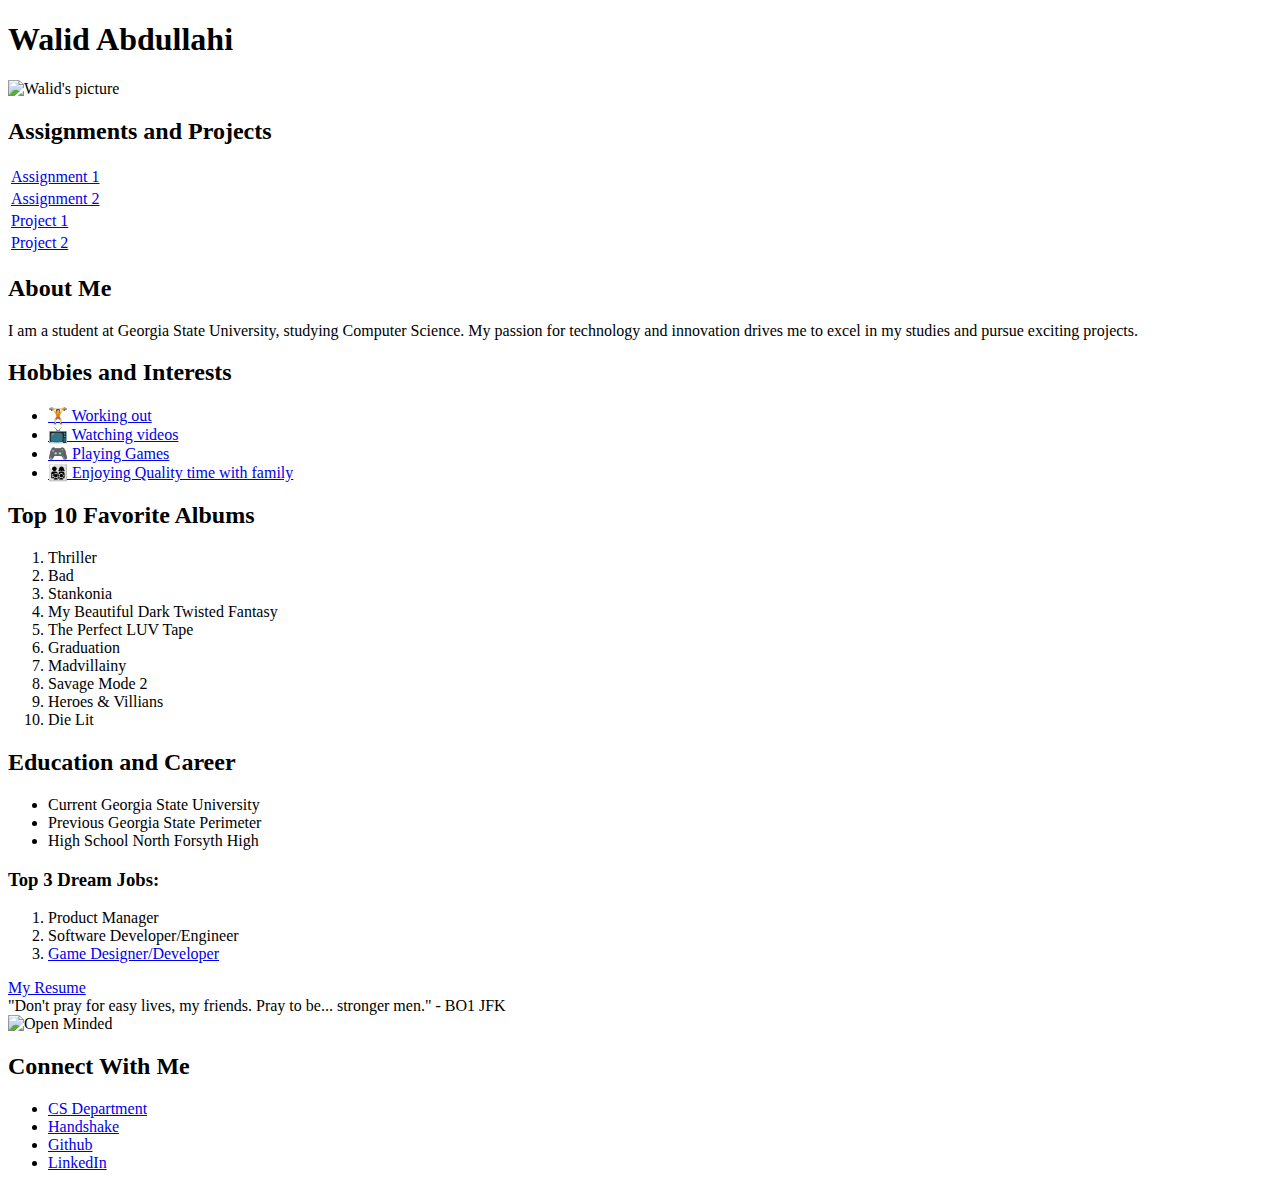
==== index.html @ ca88af23 "Add correct index.html from HW/1" ====
<!DOCTYPE html>
<html lang="en">
<head>
    <meta charset="UTF-8">
    <meta name="viewport" content="width=device-width, initial-scale=1.0">
    <title>Walid Abdullahi - Personal Website</title>
    <link rel="stylesheet" href="style.css">
</head>
<body>
    <header>
        <h1 id="walid-abdullahi" class="animated-text">Walid Abdullahi</h1>
        <img src="image_6487327.jpg" alt="Walid's picture" class="headshot">
    </header>

    <nav>
        <h2>Assignments and Projects</h2>
        <table class="zebra-striped">
            <tr><td><a href="index.html" class="button">Assignment 1</a></td></tr>
            <tr><td><a href="#" class="button">Assignment 2</a></td></tr>
            <tr><td><a href="#" class="button">Project 1</a></td></tr>
            <tr><td><a href="#" class="button">Project 2</a></td></tr>
        </table>
    </nav>

    <main>
        <section>
            <h2>About Me</h2>
            <p>I am a student at <span class="highlight">Georgia State</span> University, studying <span class="highlight">Computer Science</span>. My passion for <span class="highlight">technology</span> and <span class="highlight">innovation</span> drives me to excel in my studies and pursue exciting projects.</p>
        </section>

        <section class="interests">
            <h2>Hobbies and Interests</h2>
            <ul class="interest-icons">
                <li><a href="https://www.drworkout.fitness/classic-push-pull-leg-split-workout-routine/" class="icon-link">🏋️ Working out</a></li>
                <li><a href="https://www.youtube.com/" class="icon-link">📺 Watching videos</a></li>
                <li><a href="https://store.steampowered.com/" class="icon-link">🎮 Playing Games</a></li>
                <li><a href="https://www.pinterest.com/pin/194428908892360621/" class="icon-link">👨‍👩‍👧‍👦 Enjoying Quality time with family</a></li>
            </ul>
        </section>

        <section>
            <h2>Top 10 Favorite Albums</h2>
            <ol class="album-list">
                <li>Thriller</li>
                <li>Bad</li>
                <li>Stankonia</li>
                <li>My Beautiful Dark Twisted Fantasy</li>
                <li>The Perfect LUV Tape</li>
                <li>Graduation</li>
                <li>Madvillainy</li>
                <li>Savage Mode 2</li>
                <li>Heroes & Villians</li>
                <li>Die Lit</li>
            </ol>
        </section>

        <section>
            <h2>Education and Career</h2>
            <ul class="timeline">
                <li><span class="date">Current</span> Georgia State University</li>
                <li><span class="date">Previous</span> Georgia State Perimeter</li>
                <li><span class="date">High School</span> North Forsyth High</li>
            </ul>

            <h3>Top 3 Dream Jobs:</h3>
            <ol class="dream-jobs">
                <li>Product Manager</li>
                <li>Software Developer/Engineer</li>
                <li><a href="Walid—resume.pdf">Game Designer/Developer</a></li>
            </ol>

            <a href="Walid—resume.pdf" class="button">My Resume</a>
        </section>

        <div class="quote">
            "Don't pray for easy lives, my friends. Pray to be... stronger men." - BO1 JFK
        </div>

        <div class="solar-system">
            <img src="Z0Eu9e.jpg" alt="Open Minded" class="solar-system-img">
        </div>
    </main>

    <footer>
        <h2>Connect With Me</h2>
        <ul class="social-links">
            <li><a href="http://www.cs.gsu.edu/" class="button">CS Department</a></li>
            <li><a href="https://app.joinhandshake.com/profiles/14317792" class="button">Handshake</a></li>
            <li><a href="https://github.com/Walidabdul" class="button">Github</a></li>
            <li><a href="http://www.linkedin.com/in/walid-abdullahi-6528b7182" class="button">LinkedIn</a></li>
        </ul>
    </footer>
</body>
</html>
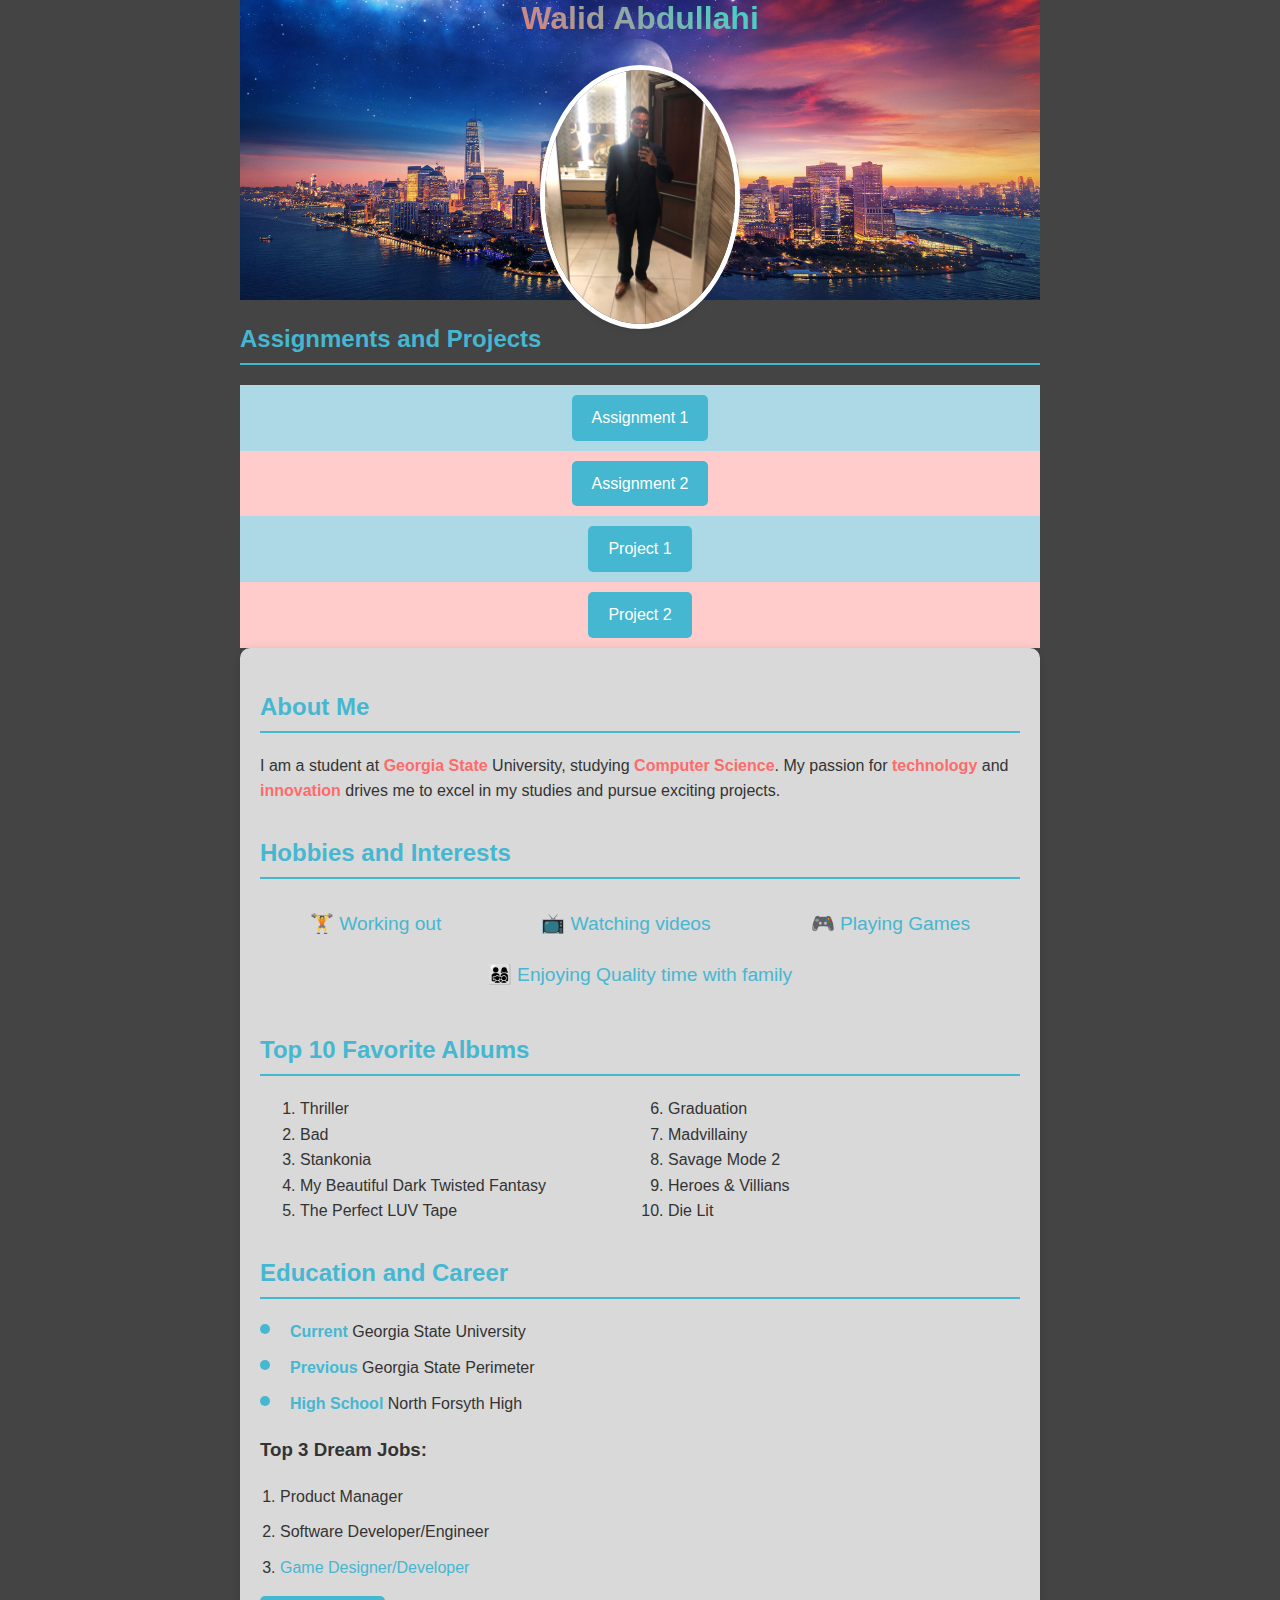
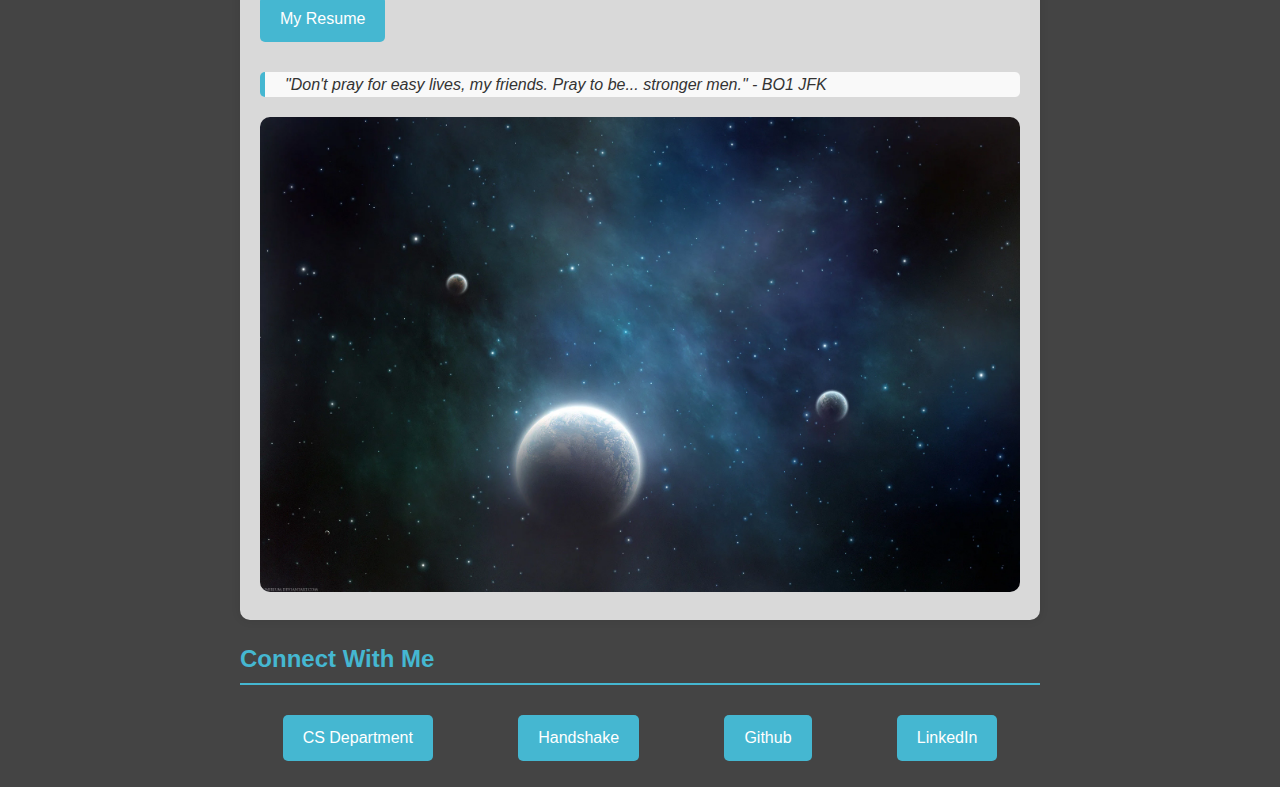
==== commit 6e67e7fe: "Update index.html" ====
--- a/index.html
+++ b/index.html
@@ -16,7 +16,7 @@
         <h2>Assignments and Projects</h2>
         <table class="zebra-striped">
             <tr><td><a href="index.html" class="button">Assignment 1</a></td></tr>
-            <tr><td><a href="#" class="button">Assignment 2</a></td></tr>
+            <tr><td><a href="tmnt.html" class="button">Assignment 2</a></td></tr>
             <tr><td><a href="#" class="button">Project 1</a></td></tr>
             <tr><td><a href="#" class="button">Project 2</a></td></tr>
         </table>
@@ -91,4 +91,4 @@
         </ul>
     </footer>
 </body>
-</html>+</html>
--- a/style.css
+++ b/style.css
@@ -0,0 +1,208 @@
+* {
+    font-family: 'Arial', sans-serif;
+    box-sizing: border-box;
+}
+
+body {
+    line-height: 1.6;
+    margin: 0;
+    padding: 0; 
+    background-color: #444444;
+    color: #333;
+    max-width: 800px;
+    margin: 0 auto;
+}
+
+header {
+    text-align: center;
+    margin-bottom: 20px;
+    padding: 20px;
+    background-image: url('wp5284100.jpg'); 
+    background-size: cover;
+    background-position: center;
+    background-repeat: no-repeat;
+    height: 300px; 
+    display: flex;
+    flex-direction: column;
+    justify-content: center;
+    align-items: center;
+}
+
+.animated-text {
+    background: linear-gradient(45deg, #ff6b6b, #4ecdc4, #45b7d1);
+    background-size: 200% 200%;
+    color: transparent;
+    -webkit-background-clip: text;
+    background-clip: text;
+    animation: gradient 5s ease infinite;
+}
+
+@keyframes gradient {
+    0% { background-position: 0% 50%; }
+    50% { background-position: 100% 50%; }
+    100% { background-position: 0% 50%; }
+}
+
+.headshot {
+    width: 200px;
+    border-radius: 50%;
+    border: 5px solid #fff;
+    box-shadow: 0 0 10px rgba(0,0,0,0.1);
+    transition: transform 0.3s ease;
+}
+
+.headshot:hover {
+    transform: scale(1.05);
+}
+
+.zebra-striped {
+    width: 100%;
+    border-collapse: collapse;
+}
+
+.zebra-striped tr:nth-child(even) {
+    background-color: #ffcccb;
+}
+
+.zebra-striped tr:nth-child(odd) {
+    background-color: #add8e6;
+}
+
+.zebra-striped td {
+    padding: 10px;
+    text-align: center;
+}
+
+.quote {
+    font-style: italic;
+    border-left: 5px solid #45b7d1;
+    padding-left: 20px;
+    margin: 20px 0;
+    background-color: #f9f9f9;
+    border-radius: 5px;
+}
+
+a {
+    color: #45b7d1;
+    text-decoration: none;
+    transition: all 0.3s ease;
+}
+
+a:hover {
+    color: #ff6b6b;
+    text-decoration: underline;
+}
+
+main {
+    background-color: rgba(255, 255, 255, 0.8); /* Semi-transparent background to improve text readability on images */
+    padding: 20px;
+    border-radius: 10px;
+    box-shadow: 0 0 10px rgba(0,0,0,0.1);
+}
+
+section {
+    margin-bottom: 30px;
+}
+
+h2 {
+    color: #45b7d1;
+    border-bottom: 2px solid #45b7d1;
+    padding-bottom: 5px;
+}
+
+.highlight {
+    color: #ff6b6b;
+    font-weight: bold;
+}
+
+.interest-icons {
+    list-style-type: none;
+    padding: 0;
+    display: flex;
+    justify-content: space-around;
+    flex-wrap: wrap;
+}
+
+.interest-icons li {
+    margin: 10px;
+    font-size: 1.2em;
+}
+
+.album-list {
+    columns: 2;
+    -webkit-columns: 2;
+    -moz-columns: 2;
+}
+
+.timeline {
+    list-style-type: none;
+    padding: 0;
+}
+
+.timeline li {
+    margin-bottom: 10px;
+    position: relative;
+    padding-left: 30px;
+}
+
+.timeline li:before {
+    content: '';
+    width: 10px;
+    height: 10px;
+    background-color: #45b7d1;
+    border-radius: 50%;
+    position: absolute;
+    left: 0;
+    top: 5px;
+}
+
+.date {
+    font-weight: bold;
+    color: #45b7d1;
+}
+
+.dream-jobs {
+    padding-left: 20px;
+}
+
+.dream-jobs li {
+    margin-bottom: 10px;
+}
+
+.solar-system {
+    text-align: center;
+}
+
+.solar-system-img {
+    max-width: 100%;
+    height: auto;
+    border-radius: 10px;
+}
+
+.button {
+    display: inline-block;
+    padding: 10px 20px;
+    background-color: #45b7d1;
+    color: white;
+    border-radius: 5px;
+    text-decoration: none;
+    transition: background-color 0.3s ease;
+}
+
+.button:hover {
+    background-color: #ff6b6b;
+    color: white;
+    text-decoration: none;
+}
+
+.social-links {
+    list-style-type: none;
+    padding: 0;
+    display: flex;
+    justify-content: space-around;
+    flex-wrap: wrap;
+}
+
+.social-links li {
+    margin: 10px;
+}